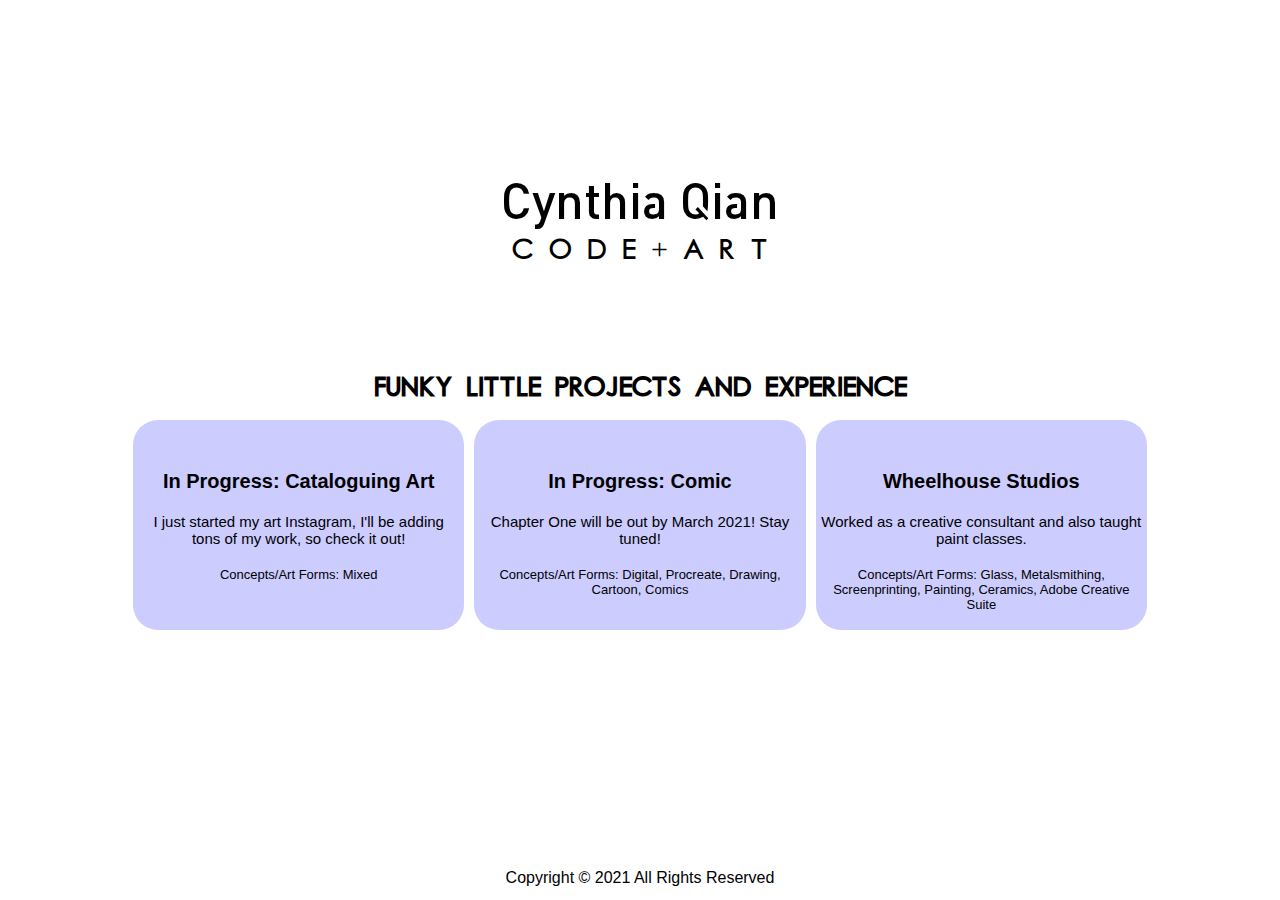
==== art.html @ d8c8d8b9 "adjustments to h1" ====
<!DOCTYPE html>
<html>
<head>
  <title>The Works of Cynthia Qian</title>
  <meta charset="author" content="Cynthia Qian">

  <script src="https://kit.fontawesome.com/a076d05399.js"></script>
  <link rel="stylesheet" href="./css/default.css">
</head>
<body>
  <header>
    <nav>
      <a id="name" href="./index.html">Cynthia Qian</a>
      <div id="navlinks">
        <a href="./code.html">C o d e</a>
        +
        <a href="./art.html">A r t</a>
      </div>
    </nav>
  </header>
  <div class="main-content">
    <h1>Funky Little Projects and Experience</h1>
    <div class="icons">
      <div class="experience project">
        <img src="" alt="">
        <h2>In Progress: Cataloguing Art</h2>
        <h4>I just started my art Instagram, I'll be adding tons of my work, so check it out!</h4>
        <p>Concepts/Art Forms: Mixed</p>
      </div>
      <div class="experience project">
        <img src="" alt="">
        <h2>In Progress: Comic</h2>
        <h4>Chapter One will be out by March 2021! Stay tuned!</h4>
        <p>Concepts/Art Forms: Digital, Procreate, Drawing, Cartoon, Comics</p>
      </div>
      <div class="experience project">
        <img src="" alt="">
        <h2>Wheelhouse Studios</h2>
        <h4>Worked as a creative consultant and also taught paint classes.</h4>
        <p>Concepts/Art Forms: Glass, Metalsmithing, Screenprinting, Painting, Ceramics, Adobe Creative Suite</p>
      </div>
    </div>
  </div>

</body>
<footer>
  <a target="_blank" rel="noopener noreferrer" id="linkedin" href="https://www.linkedin.com/in/cynthiaqian/">
    <i class="fab fa-linkedin fa-3x"></i>
  </a>
  <a target="_blank" rel="noopener noreferrer" id="github" href="https://github.com/cynthiaqian">
    <i class="fab fa-github fa-3x"></i>
  </a>
  <a target="_blank" rel="noopener noreferrer" id="instagram" href="https://www.instagram.com/acorn_latte/">
    <i class="fab fa-instagram fa-3x"></i>
  </a>
  <br>
  Copyright &copy; 2021 All Rights Reserved
</footer>
</html>
---- css/default.css ----
@font-face {
  font-family: "streetvertising";
  src: url("../fonts/streetvertising_public/Streetvertising_Medium_public.ttf") format("truetype");
}
@font-face {
  font-family: "chubGothic";
  src: url("../fonts/chubgothic_1.ttf") format("truetype");
}
html, body {
  height: 100%;
}

body {
  margin: 0;
  display: flex;
  flex-direction: column;
  min-height: 100vh;
  font-family: sans-serif;
  text-align: center;
}

header {
  padding-top: 10%;
  height: 5%;
  min-height: 120px;
  display: flex;
  align-items: center;
  justify-content: center;
  flex: 1;
}
header a {
  color: black;
  text-decoration: none;
  position: relative;
}
header #name {
  font-family: streetvertising;
  font-size: 50px;
}
header #navlinks {
  font-size: 30px;
  font-family: chubGothic;
}
header #navlinks a::before {
  content: "";
  position: absolute;
  width: 100%;
  height: 2px;
  bottom: 0;
  left: 0;
  background-color: #000;
  visibility: hidden;
  transform: scaleX(0);
  transition: all 0.3s ease-in-out 0s;
}
header #navlinks a:hover {
  color: #000;
}
header #navlinks a:hover:before {
  visibility: visible;
  transform: scaleX(1);
}
header #navlinks a:active {
  color: gray;
}

footer {
  padding: 1% 0px 1%;
  margin-top: auto;
}
footer a {
  color: black;
  text-decoration: none;
  position: relative;
  color: #000;
}
footer i {
  padding: 0px 5px 2px;
}
footer #linkedin:hover {
  color: #2867B2;
}
footer #linkedin:active {
  color: #3993FD;
}
footer #github:hover {
  color: #6e5494;
}
footer #github:active {
  color: #BE91FF;
}
footer #instagram:hover {
  color: #fbad50;
}
footer #instagram:active {
  color: #fccc63;
}

.main-content {
  display: flex;
  flex-direction: column;
  flex: 3;
  font-size: 150%;
  padding: 0% 10%;
  flex-shrink: 0;
}
.main-content h1 {
  padding-top: 5%;
  font-size: 28px;
  font-family: chubGothic;
}
.main-content .words {
  padding-top: 5%;
}
.main-content .words h1 {
  padding-top: 15%;
}
.main-content a {
  text-decoration: none;
  position: relative;
  color: #A4A4CE;
}

.icons {
  display: flex;
  flex-wrap: wrap;
  width: 100%;
}
.icons .experience {
  flex: 1 1 auto;
  width: 30%;
  height: 200px;
  border-radius: 25px;
  background: #ccccff;
  padding: 5px;
  margin: 5px;
}
.icons .experience h2 {
  font-size: 20px;
}
.icons .experience h3 {
  font-size: 18px;
}
.icons .experience h4 {
  font-weight: normal;
  font-size: 15px;
}
.icons .experience p {
  font-size: 13px;
}

/*# sourceMappingURL=default.css.map */
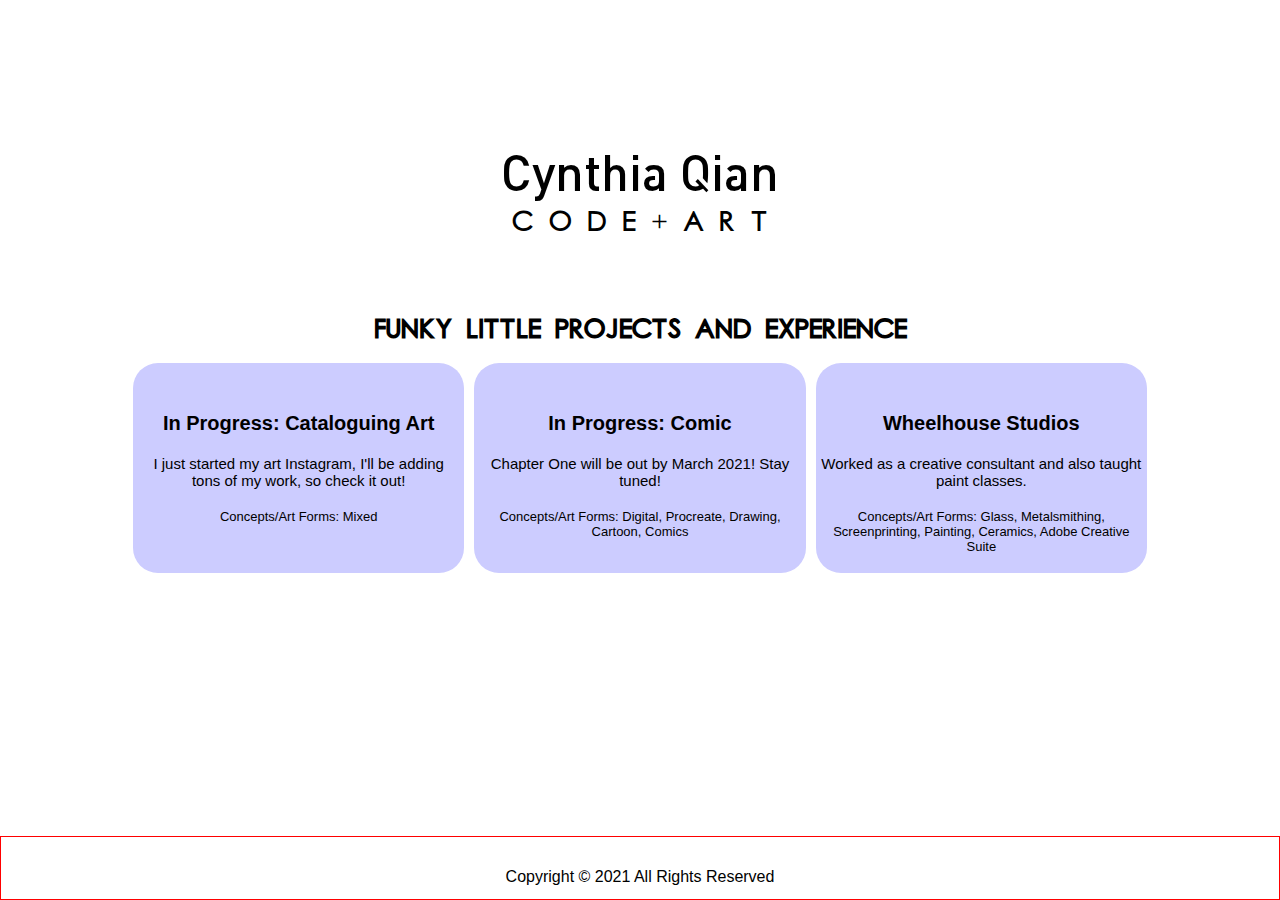
==== commit 3b5b139c: "adding more meta viewport tags" ====
--- a/art.html
+++ b/art.html
@@ -3,6 +3,7 @@
 <head>
   <title>The Works of Cynthia Qian</title>
   <meta charset="author" content="Cynthia Qian">
+  <meta name="viewport" content="width=device-width, initial-scale=1.0">
 
   <script src="https://kit.fontawesome.com/a076d05399.js"></script>
   <link rel="stylesheet" href="./css/default.css">
@@ -44,16 +45,17 @@
 
 </body>
 <footer>
-  <a target="_blank" rel="noopener noreferrer" id="linkedin" href="https://www.linkedin.com/in/cynthiaqian/">
-    <i class="fab fa-linkedin fa-3x"></i>
-  </a>
-  <a target="_blank" rel="noopener noreferrer" id="github" href="https://github.com/cynthiaqian">
-    <i class="fab fa-github fa-3x"></i>
-  </a>
-  <a target="_blank" rel="noopener noreferrer" id="instagram" href="https://www.instagram.com/acorn_latte/">
-    <i class="fab fa-instagram fa-3x"></i>
-  </a>
-  <br>
+  <div id="socialmedia">
+    <a target="_blank" rel="noopener noreferrer" id="linkedin" href="https://www.linkedin.com/in/cynthiaqian/">
+      <i class="fab fa-linkedin fa-3x"></i>
+    </a>
+    <a target="_blank" rel="noopener noreferrer" id="github" href="https://github.com/cynthiaqian">
+      <i class="fab fa-github fa-3x"></i>
+    </a>
+    <a target="_blank" rel="noopener noreferrer" id="instagram" href="https://www.instagram.com/acorn_latte/">
+      <i class="fab fa-instagram fa-3x"></i>
+    </a>
+</div>
   Copyright &copy; 2021 All Rights Reserved
 </footer>
 </html>
--- a/css/default.css
+++ b/css/default.css
@@ -66,7 +66,9 @@
 
 footer {
   padding: 1% 0px 1%;
-  margin-top: auto;
+  display: flex;
+  flex-direction: column;
+  border: 1px solid red;
 }
 footer a {
   color: black;
@@ -99,10 +101,9 @@
 .main-content {
   display: flex;
   flex-direction: column;
-  flex: 3;
+  flex: 3 1 auto;
   font-size: 150%;
   padding: 0% 10%;
-  flex-shrink: 0;
 }
 .main-content h1 {
   padding-top: 5%;
@@ -110,7 +111,7 @@
   font-family: chubGothic;
 }
 .main-content .words {
-  padding-top: 5%;
+  padding-top: 3%;
 }
 .main-content .words h1 {
   padding-top: 15%;
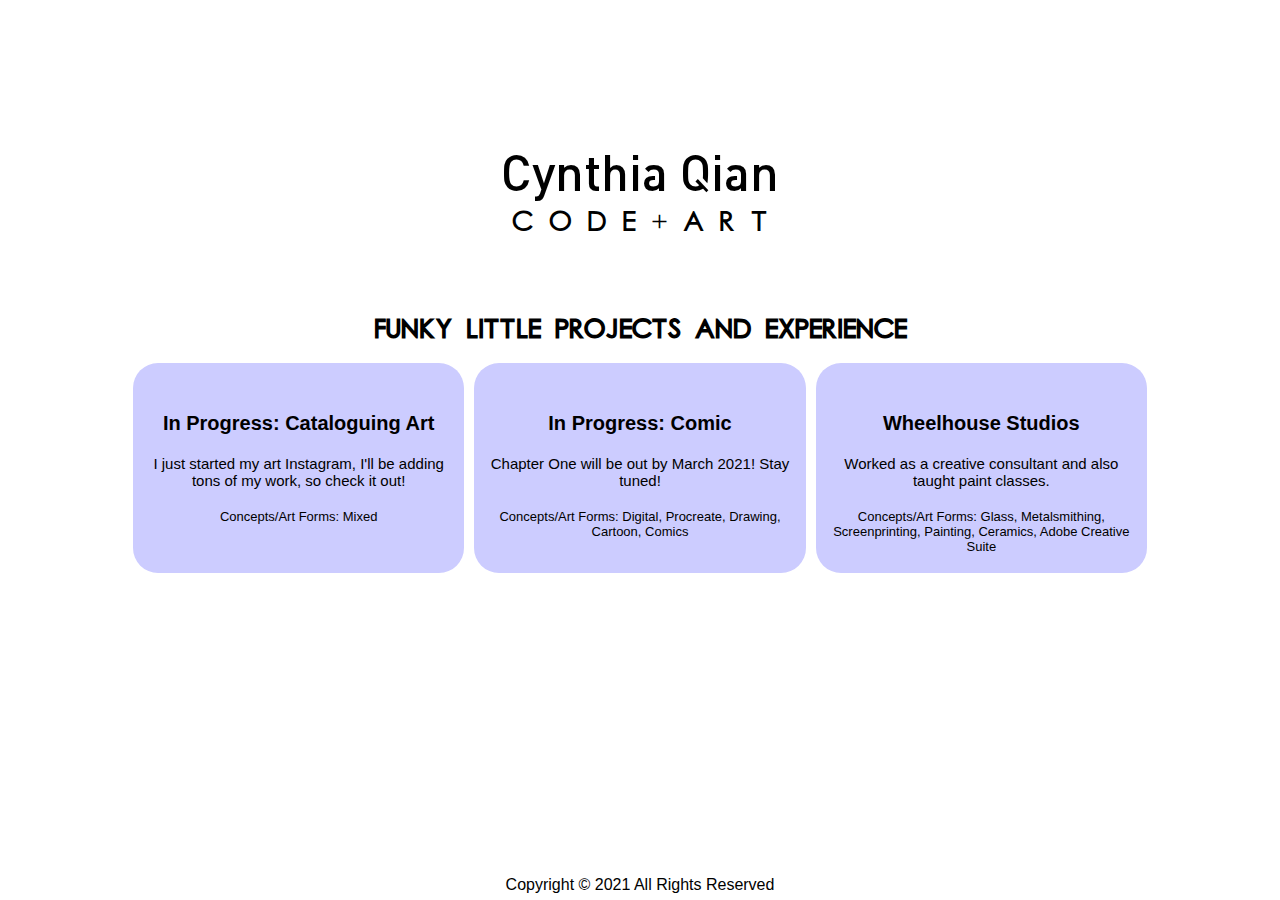
==== commit 9c2a4e53: "move footer into body" ====
--- a/art.html
+++ b/art.html
@@ -43,19 +43,19 @@
     </div>
   </div>
 
+  <footer>
+    <div id="socialmedia">
+      <a target="_blank" rel="noopener noreferrer" id="linkedin" href="https://www.linkedin.com/in/cynthiaqian/">
+        <i class="fab fa-linkedin fa-3x"></i>
+      </a>
+      <a target="_blank" rel="noopener noreferrer" id="github" href="https://github.com/cynthiaqian">
+        <i class="fab fa-github fa-3x"></i>
+      </a>
+      <a target="_blank" rel="noopener noreferrer" id="instagram" href="https://www.instagram.com/acorn_latte/">
+        <i class="fab fa-instagram fa-3x"></i>
+      </a>
+    </div>
+    Copyright &copy; 2021 All Rights Reserved
+  </footer>
 </body>
-<footer>
-  <div id="socialmedia">
-    <a target="_blank" rel="noopener noreferrer" id="linkedin" href="https://www.linkedin.com/in/cynthiaqian/">
-      <i class="fab fa-linkedin fa-3x"></i>
-    </a>
-    <a target="_blank" rel="noopener noreferrer" id="github" href="https://github.com/cynthiaqian">
-      <i class="fab fa-github fa-3x"></i>
-    </a>
-    <a target="_blank" rel="noopener noreferrer" id="instagram" href="https://www.instagram.com/acorn_latte/">
-      <i class="fab fa-instagram fa-3x"></i>
-    </a>
-</div>
-  Copyright &copy; 2021 All Rights Reserved
-</footer>
 </html>
--- a/css/default.css
+++ b/css/default.css
@@ -65,19 +65,21 @@
 }
 
 footer {
-  padding: 1% 0px 1%;
+  padding-bottom: 0.5%;
   display: flex;
+  width: 100%;
   flex-direction: column;
-  border: 1px solid red;
+  align-self: flex-end;
+  justify-content: center;
+  text-align: center;
 }
 footer a {
   color: black;
   text-decoration: none;
-  position: relative;
   color: #000;
 }
 footer i {
-  padding: 0px 5px 2px;
+  padding: 0px 5px 0px;
 }
 footer #linkedin:hover {
   color: #2867B2;
@@ -133,7 +135,7 @@
   height: 200px;
   border-radius: 25px;
   background: #ccccff;
-  padding: 5px;
+  padding: 5px 10px 5px;
   margin: 5px;
 }
 .icons .experience h2 {
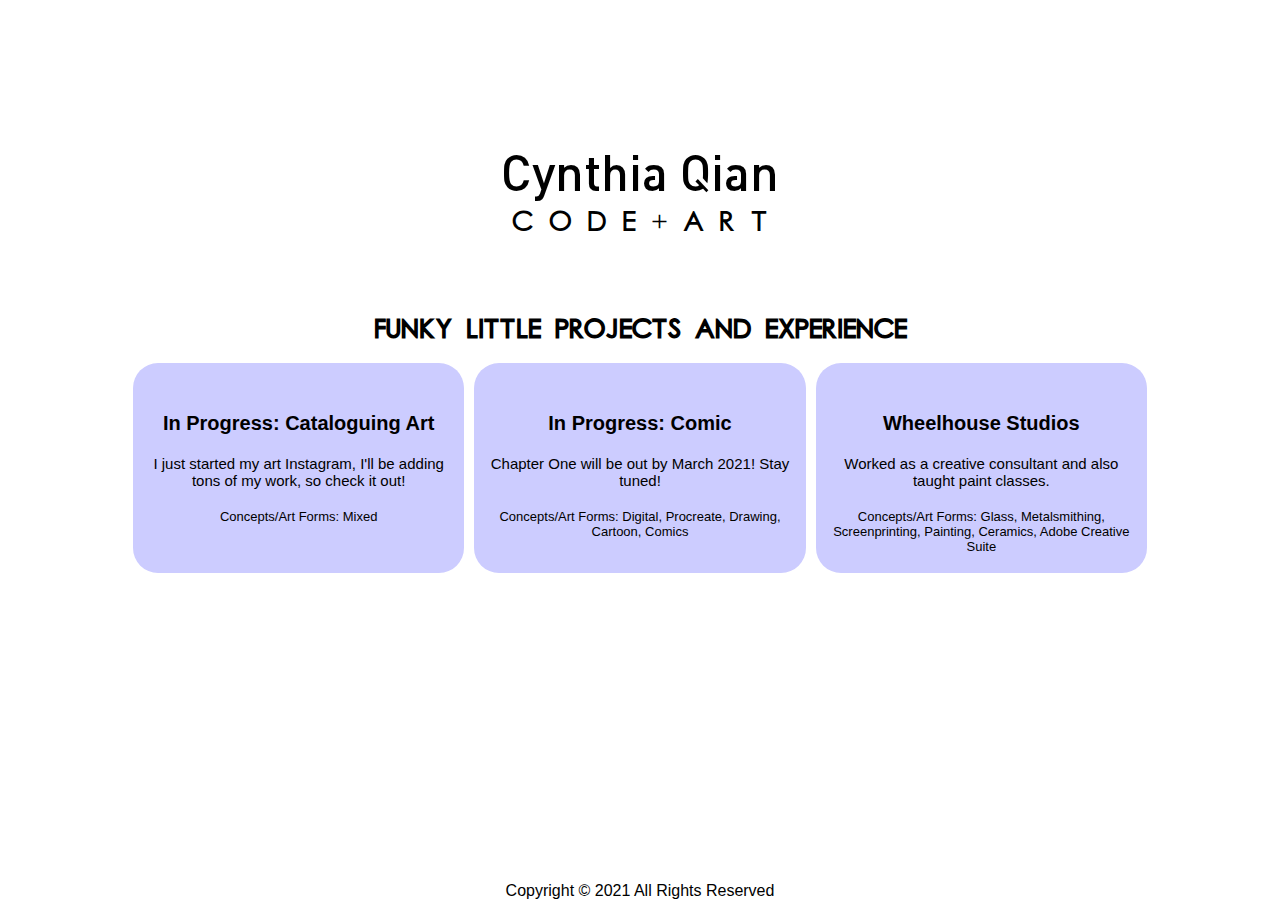
==== commit a51fd382: "add description meta tag" ====
--- a/art.html
+++ b/art.html
@@ -3,6 +3,7 @@
 <head>
   <title>The Works of Cynthia Qian</title>
   <meta charset="author" content="Cynthia Qian">
+  <meta name="description" content="Cynthia Qian Portfolio"/>
   <meta name="viewport" content="width=device-width, initial-scale=1.0">
 
   <script src="https://kit.fontawesome.com/a076d05399.js"></script>
--- a/css/default.css
+++ b/css/default.css
@@ -65,13 +65,7 @@
 }
 
 footer {
-  padding-bottom: 0.5%;
-  display: flex;
-  width: 100%;
-  flex-direction: column;
-  align-self: flex-end;
-  justify-content: center;
-  text-align: center;
+  margin-top: auto;
 }
 footer a {
   color: black;
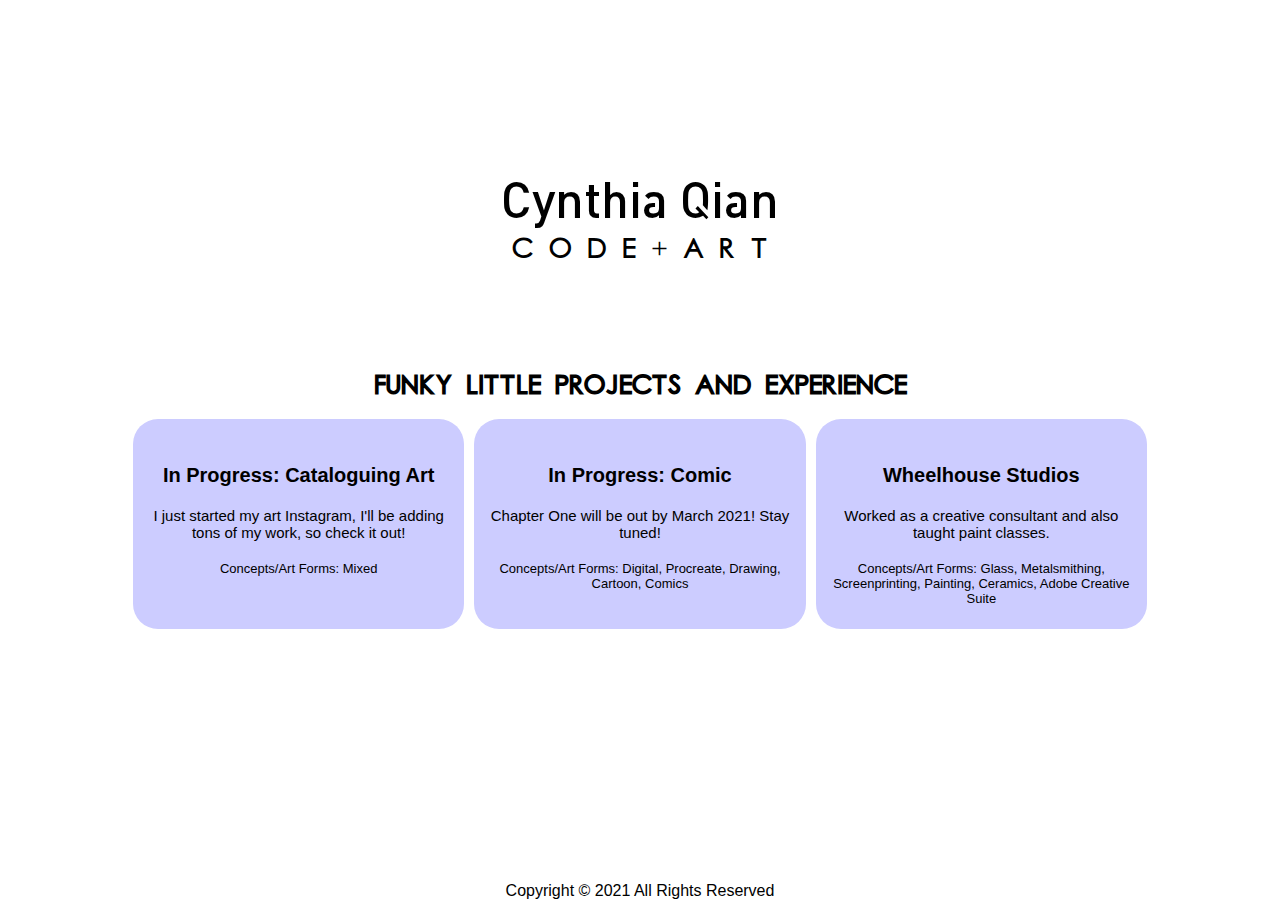
==== commit 0da646f6: "creating parent flex container" ====
--- a/art.html
+++ b/art.html
@@ -10,6 +10,7 @@
   <link rel="stylesheet" href="./css/default.css">
 </head>
 <body>
+<div id="wrap">
   <header>
     <nav>
       <a id="name" href="./index.html">Cynthia Qian</a>
@@ -58,5 +59,6 @@
     </div>
     Copyright &copy; 2021 All Rights Reserved
   </footer>
+</div>
 </body>
 </html>
--- a/css/default.css
+++ b/css/default.css
@@ -8,15 +8,16 @@
 }
 html, body {
   height: 100%;
+  margin: 0;
 }
 
-body {
-  margin: 0;
+#wrap {
   display: flex;
   flex-direction: column;
   min-height: 100vh;
   font-family: sans-serif;
   text-align: center;
+  justify-content: center;
 }
 
 header {
@@ -66,6 +67,7 @@
 
 footer {
   margin-top: auto;
+  text-align: center;
 }
 footer a {
   color: black;
@@ -98,7 +100,7 @@
   display: flex;
   flex-direction: column;
   flex: 3 1 auto;
-  font-size: 150%;
+  font-size: 130%;
   padding: 0% 10%;
 }
 .main-content h1 {
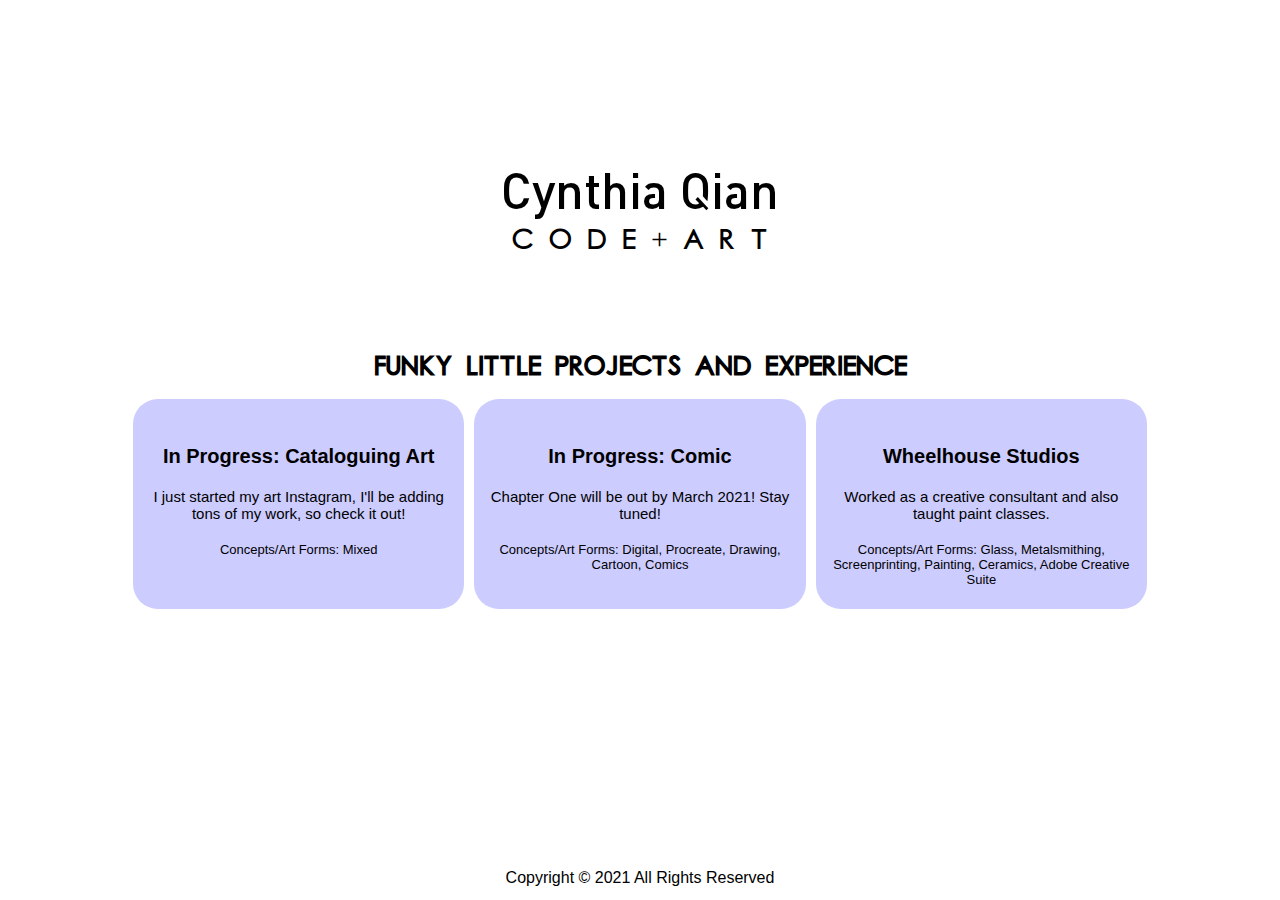
==== commit e8a9c450: "testing mobile viewport" ====
--- a/art.html
+++ b/art.html
@@ -4,7 +4,7 @@
   <title>The Works of Cynthia Qian</title>
   <meta charset="author" content="Cynthia Qian">
   <meta name="description" content="Cynthia Qian Portfolio"/>
-  <meta name="viewport" content="width=device-width, initial-scale=1.0">
+  <meta name="viewport" content="width=device-width, initial-scale=0.75">
 
   <script src="https://kit.fontawesome.com/a076d05399.js"></script>
   <link rel="stylesheet" href="./css/default.css">
--- a/css/default.css
+++ b/css/default.css
@@ -68,6 +68,7 @@
 footer {
   margin-top: auto;
   text-align: center;
+  padding-bottom: 1%;
 }
 footer a {
   color: black;
@@ -101,7 +102,7 @@
   flex-direction: column;
   flex: 3 1 auto;
   font-size: 130%;
-  padding: 0% 10%;
+  padding: 0% 10% 5%;
 }
 .main-content h1 {
   padding-top: 5%;
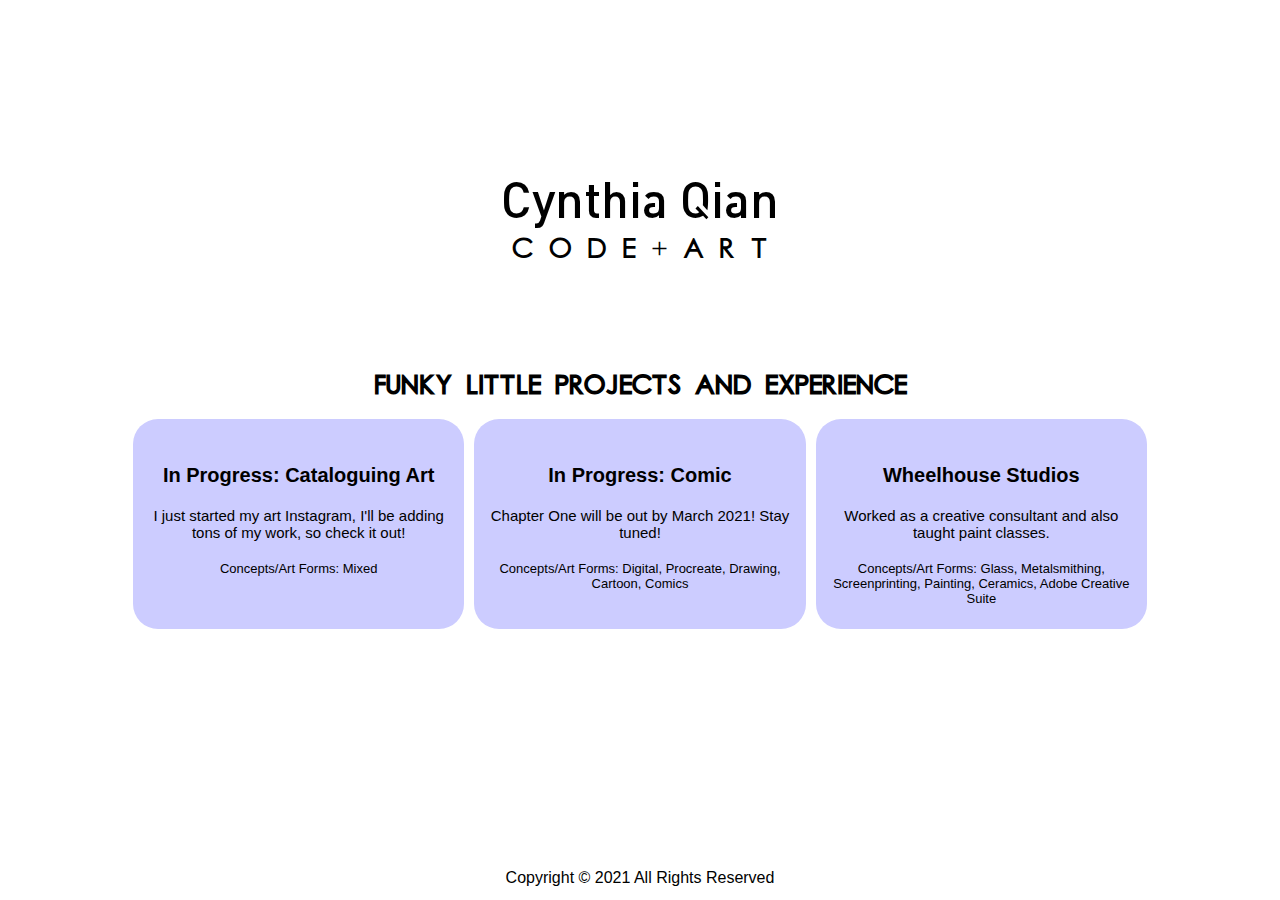
==== commit aaa56024: "revert viewport sizing" ====
--- a/art.html
+++ b/art.html
@@ -4,7 +4,7 @@
   <title>The Works of Cynthia Qian</title>
   <meta charset="author" content="Cynthia Qian">
   <meta name="description" content="Cynthia Qian Portfolio"/>
-  <meta name="viewport" content="width=device-width, initial-scale=0.75">
+  <meta name="viewport" content="width=device-width, initial-scale=1.0">
 
   <script src="https://kit.fontawesome.com/a076d05399.js"></script>
   <link rel="stylesheet" href="./css/default.css">
--- a/css/default.css
+++ b/css/default.css
@@ -100,7 +100,7 @@
 .main-content {
   display: flex;
   flex-direction: column;
-  flex: 3 1 auto;
+  flex: 2 1 auto;
   font-size: 130%;
   padding: 0% 10% 5%;
 }
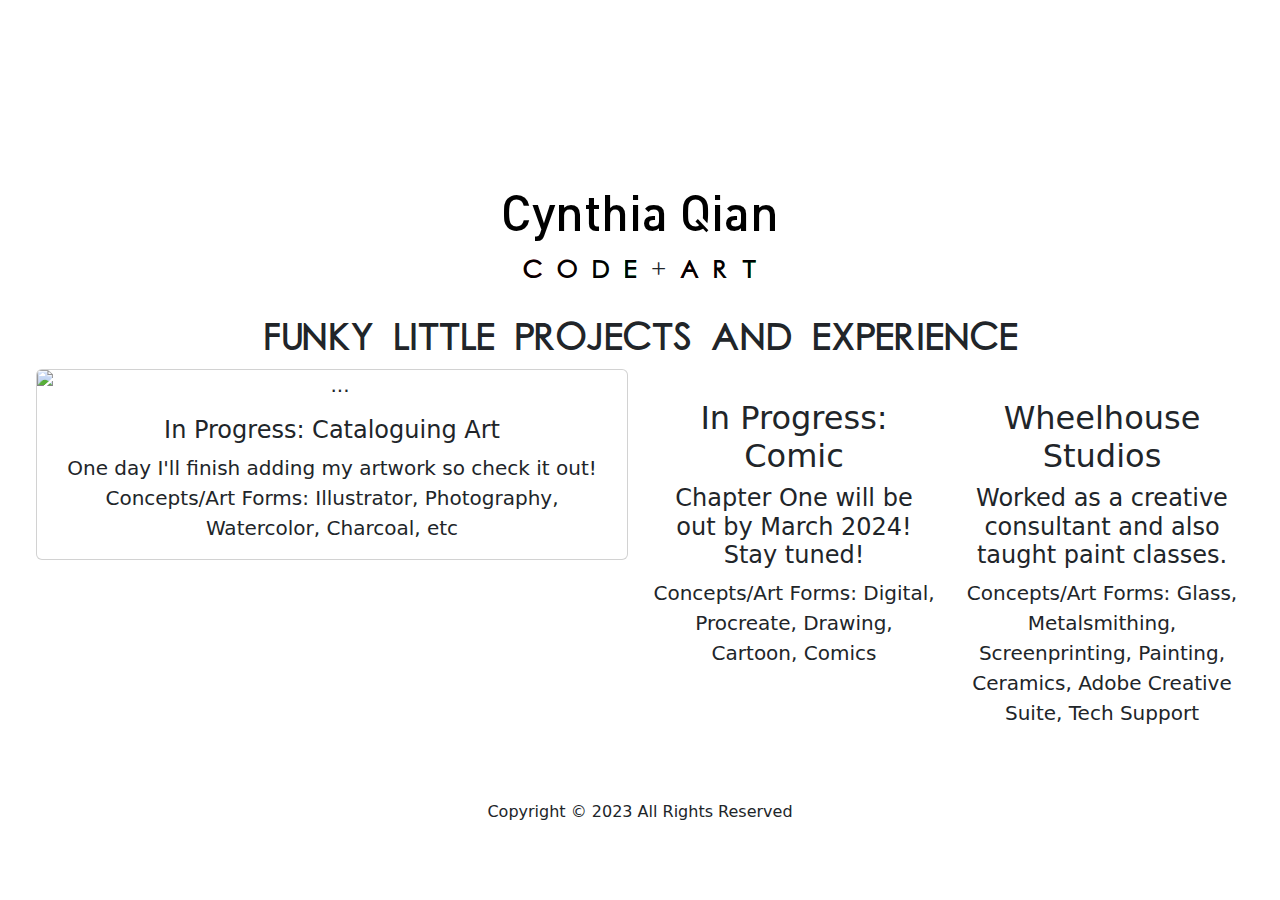
==== commit 1d4bbf50: "cleanup index, fix construction page, start on art and code pages" ====
--- a/art.html
+++ b/art.html
@@ -4,60 +4,72 @@
   <title>The Works of Cynthia Qian</title>
   <meta charset="author" content="Cynthia Qian">
   <meta name="description" content="Cynthia Qian Portfolio"/>
-  <meta name="viewport" content="width=device-width, initial-scale=1.0">
-
-  <script src="https://kit.fontawesome.com/a076d05399.js"></script>
+  <meta charset="utf-8">
+  <meta name="viewport" content="width=device-width, initial-scale=1">
+  <link href="https://cdn.jsdelivr.net/npm/bootstrap@5.3.1/dist/css/bootstrap.min.css" rel="stylesheet">
+  <script src="https://cdn.jsdelivr.net/npm/bootstrap@5.3.1/dist/js/bootstrap.bundle.min.js"></script>
+  <script src="https://kit.fontawesome.com/87505e2ac9.js" crossorigin="anonymous"></script>
   <link rel="stylesheet" href="./css/default.css">
 </head>
+
 <body>
-<div id="wrap">
-  <header>
+<div class="container-fluid text-center">
+  <header class="row pt-5">
     <nav>
-      <a id="name" href="./index.html">Cynthia Qian</a>
+      <div class="row" id="name">
+        <a href="./index.html">Cynthia Qian</a>
+      </div>
       <div id="navlinks">
-        <a href="./code.html">C o d e</a>
+        <a href="./construction.html">C o d e</a>
         +
-        <a href="./art.html">A r t</a>
+        <a href="./construction.html">A r t</a>
       </div>
     </nav>
   </header>
-  <div class="main-content">
+
+  <div class="row p-4" id="main">
     <h1>Funky Little Projects and Experience</h1>
-    <div class="icons">
-      <div class="experience project">
-        <img src="" alt="">
-        <h2>In Progress: Cataloguing Art</h2>
-        <h4>I just started my art Instagram, I'll be adding tons of my work, so check it out!</h4>
-        <p>Concepts/Art Forms: Mixed</p>
+    <div class="col-sm-6 mb-3 mb-sm-0">
+      <div class="card">
+        <img src="..." class="card-img-top" alt="...">
+        <div class="card-body">
+          <h4 class="card-title">In Progress: Cataloguing Art</h4>
+          <p class="card-text">One day I'll finish adding my artwork so check it out!
+            <br />
+            Concepts/Art Forms: Illustrator, Photography, Watercolor, Charcoal, etc
+          </p>
+        </div>
       </div>
-      <div class="experience project">
+    </div>
+
+      <div class="col">
         <img src="" alt="">
         <h2>In Progress: Comic</h2>
-        <h4>Chapter One will be out by March 2021! Stay tuned!</h4>
+        <h4>Chapter One will be out by March 2024! Stay tuned!</h4>
         <p>Concepts/Art Forms: Digital, Procreate, Drawing, Cartoon, Comics</p>
       </div>
-      <div class="experience project">
+      <div class="col">
         <img src="" alt="">
         <h2>Wheelhouse Studios</h2>
         <h4>Worked as a creative consultant and also taught paint classes.</h4>
-        <p>Concepts/Art Forms: Glass, Metalsmithing, Screenprinting, Painting, Ceramics, Adobe Creative Suite</p>
+        <p>Concepts/Art Forms: Glass, Metalsmithing, Screenprinting, Painting, Ceramics, Adobe Creative Suite, Tech Support</p>
       </div>
     </div>
   </div>
 
-  <footer>
-    <div id="socialmedia">
-      <a target="_blank" rel="noopener noreferrer" id="linkedin" href="https://www.linkedin.com/in/cynthiaqian/">
-        <i class="fab fa-linkedin fa-3x"></i>
-      </a>
-      <a target="_blank" rel="noopener noreferrer" id="github" href="https://github.com/cynthiaqian">
-        <i class="fab fa-github fa-3x"></i>
-      </a>
-      <a target="_blank" rel="noopener noreferrer" id="instagram" href="https://www.instagram.com/acorn_latte/">
-        <i class="fab fa-instagram fa-3x"></i>
-      </a>
-    </div>
-    Copyright &copy; 2021 All Rights Reserved
+  <footer class="text-center p-2">
+    <a target="_blank" rel="noopener noreferrer" class="p-1" id="linkedin" href="https://www.linkedin.com/in/cynthiaqian/">
+      <i class="fab fa-linkedin fa-3x"></i>
+    </a>
+    <a target="_blank" rel="noopener noreferrer" class="p-1" id="github" href="https://github.com/cynthiaqian">
+      <i class="fab fa-github fa-3x"></i>
+    </a>
+    <a target="_blank" rel="noopener noreferrer" class="p-1" id="instagram" href="https://www.instagram.com/acorn_latte/">
+      <i class="fab fa-instagram fa-3x"></i>
+    </a>
+  <div class="text-center">
+    Copyright &copy; 2023 All Rights Reserved
+  </div>
   </footer>
 </div>
 </body>
--- a/css/default.css
+++ b/css/default.css
@@ -6,77 +6,57 @@
   font-family: "chubGothic";
   src: url("../fonts/chubgothic_1.ttf") format("truetype");
 }
-html, body {
-  height: 100%;
-  margin: 0;
-}
-
-#wrap {
-  display: flex;
-  flex-direction: column;
-  min-height: 100vh;
-  font-family: sans-serif;
-  text-align: center;
-  justify-content: center;
-}
-
-header {
-  padding-top: 10%;
-  height: 5%;
-  min-height: 120px;
-  display: flex;
-  align-items: center;
-  justify-content: center;
-  flex: 1;
-}
 header a {
   color: black;
   text-decoration: none;
-  position: relative;
 }
 header #name {
+  padding-top: 10%;
   font-family: streetvertising;
   font-size: 50px;
 }
 header #navlinks {
-  font-size: 30px;
+  font-size: 27px;
   font-family: chubGothic;
 }
-header #navlinks a::before {
-  content: "";
-  position: absolute;
-  width: 100%;
-  height: 2px;
-  bottom: 0;
-  left: 0;
-  background-color: #000;
-  visibility: hidden;
-  transform: scaleX(0);
-  transition: all 0.3s ease-in-out 0s;
+header #navlinks a {
+  background: linear-gradient(to right, crimson, pink, springgreen, skyblue, purple);
+  background-size: 200% 200%;
+  animation: rainbow 4s ease-in-out infinite;
+  background-clip: text;
+  -webkit-background-clip: text;
+  color: black;
+  transition: color 0.2s ease-in-out;
 }
 header #navlinks a:hover {
-  color: #000;
-}
-header #navlinks a:hover:before {
-  visibility: visible;
-  transform: scaleX(1);
-}
-header #navlinks a:active {
-  color: gray;
+  color: rgba(0, 0, 0, 0);
 }
 
-footer {
-  margin-top: auto;
-  text-align: center;
-  padding-bottom: 1%;
+@keyframes rainbow {
+  0% {
+    background-position: left;
+  }
+  50% {
+    background-position: right;
+  }
+  100% {
+    background-position: left;
+  }
 }
+#main {
+  font-size: 125%;
+}
+#main a {
+  text-decoration: none;
+  color: #A4A4CE;
+}
+#main h1 {
+  font-family: chubGothic;
+}
+
 footer a {
   color: black;
   text-decoration: none;
-  color: #000;
-}
-footer i {
-  padding: 0px 5px 0px;
 }
 footer #linkedin:hover {
   color: #2867B2;
@@ -97,56 +77,4 @@
   color: #fccc63;
 }
 
-.main-content {
-  display: flex;
-  flex-direction: column;
-  flex: 2 1 auto;
-  font-size: 130%;
-  padding: 0% 10% 5%;
-}
-.main-content h1 {
-  padding-top: 5%;
-  font-size: 28px;
-  font-family: chubGothic;
-}
-.main-content .words {
-  padding-top: 3%;
-}
-.main-content .words h1 {
-  padding-top: 15%;
-}
-.main-content a {
-  text-decoration: none;
-  position: relative;
-  color: #A4A4CE;
-}
-
-.icons {
-  display: flex;
-  flex-wrap: wrap;
-  width: 100%;
-}
-.icons .experience {
-  flex: 1 1 auto;
-  width: 30%;
-  height: 200px;
-  border-radius: 25px;
-  background: #ccccff;
-  padding: 5px 10px 5px;
-  margin: 5px;
-}
-.icons .experience h2 {
-  font-size: 20px;
-}
-.icons .experience h3 {
-  font-size: 18px;
-}
-.icons .experience h4 {
-  font-weight: normal;
-  font-size: 15px;
-}
-.icons .experience p {
-  font-size: 13px;
-}
-
 /*# sourceMappingURL=default.css.map */
